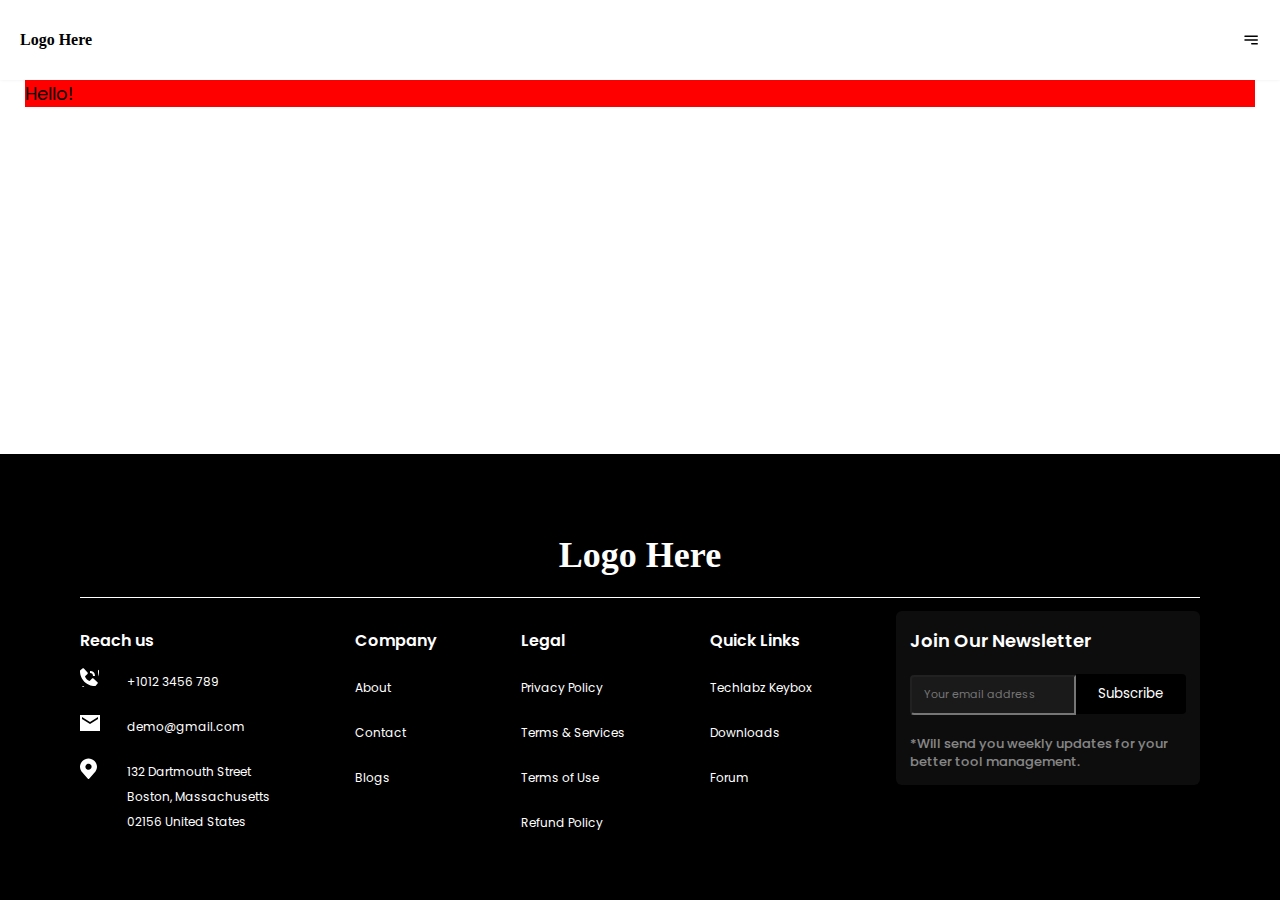
==== index.html @ 082ddc2a "Updates" ====
<!doctype html><html lang="en"><head><meta charset="utf-8"/><link rel="icon" href="./favicon.ico"/><meta name="viewport" content="width=device-width,initial-scale=1"/><meta name="theme-color" content="#000000"/><meta name="description" content="Web site created using create-react-app"/><link rel="apple-touch-icon" href="./logo192.png"/><link rel="preconnect" href="https://fonts.googleapis.com"><link rel="preconnect" href="https://fonts.gstatic.com" crossorigin><link href="https://fonts.googleapis.com/css2?family=Poppins:wght@400;500;600;700&display=swap" rel="stylesheet"><link rel="preconnect" href="https://fonts.googleapis.com"><link rel="preconnect" href="https://fonts.gstatic.com" crossorigin><link href="https://fonts.googleapis.com/css2?family=Roboto:wght@400;700&display=swap" rel="stylesheet"><link rel="manifest" href="./manifest.json"/><title>React App</title><link href="./static/css/main.446582e8.chunk.css" rel="stylesheet"></head><body><noscript>You need to enable JavaScript to run this app.</noscript><div id="root"></div><script>!function(e){function t(t){for(var n,a,p=t[0],c=t[1],i=t[2],f=0,s=[];f<p.length;f++)a=p[f],Object.prototype.hasOwnProperty.call(o,a)&&o[a]&&s.push(o[a][0]),o[a]=0;for(n in c)Object.prototype.hasOwnProperty.call(c,n)&&(e[n]=c[n]);for(l&&l(t);s.length;)s.shift()();return u.push.apply(u,i||[]),r()}function r(){for(var e,t=0;t<u.length;t++){for(var r=u[t],n=!0,p=1;p<r.length;p++){var c=r[p];0!==o[c]&&(n=!1)}n&&(u.splice(t--,1),e=a(a.s=r[0]))}return e}var n={},o={1:0},u=[];function a(t){if(n[t])return n[t].exports;var r=n[t]={i:t,l:!1,exports:{}};return e[t].call(r.exports,r,r.exports,a),r.l=!0,r.exports}a.m=e,a.c=n,a.d=function(e,t,r){a.o(e,t)||Object.defineProperty(e,t,{enumerable:!0,get:r})},a.r=function(e){"undefined"!=typeof Symbol&&Symbol.toStringTag&&Object.defineProperty(e,Symbol.toStringTag,{value:"Module"}),Object.defineProperty(e,"__esModule",{value:!0})},a.t=function(e,t){if(1&t&&(e=a(e)),8&t)return e;if(4&t&&"object"==typeof e&&e&&e.__esModule)return e;var r=Object.create(null);if(a.r(r),Object.defineProperty(r,"default",{enumerable:!0,value:e}),2&t&&"string"!=typeof e)for(var n in e)a.d(r,n,function(t){return e[t]}.bind(null,n));return r},a.n=function(e){var t=e&&e.__esModule?function(){return e.default}:function(){return e};return a.d(t,"a",t),t},a.o=function(e,t){return Object.prototype.hasOwnProperty.call(e,t)},a.p="./";var p=this["webpackJsonpreact-typescript-starter-pack"]=this["webpackJsonpreact-typescript-starter-pack"]||[],c=p.push.bind(p);p.push=t,p=p.slice();for(var i=0;i<p.length;i++)t(p[i]);var l=c;r()}([])</script><script src="./static/js/2.f386b39d.chunk.js"></script><script src="./static/js/main.7d956484.chunk.js"></script></body></html>
---- static/css/main.446582e8.chunk.css ----
*{box-sizing:border-box}body,button,h1,h2,h3,h4,li,p,ul{margin:0;padding:0}a{text-decoration:none}li{list-style:none}button{cursor:pointer;border:none;background:none}*{font-family:"Poppins"}.container{margin:0 25px;background-color:red;font-size:18px}a{color:#fff}.footer{display:-webkit-flex;display:flex;-webkit-flex-direction:column;flex-direction:column;grid-gap:30px;gap:30px;position:fixed;bottom:0;width:100%;padding:20px 20px 35px;background-color:#000}@media (min-width:768px){.footer{padding:80px 80px 66px}}@media (min-width:768px){.footer__desktop{display:-webkit-flex;display:flex;-webkit-justify-content:space-between;justify-content:space-between}}.footer__icon{display:inline-block;height:19px;width:19px;transition:-webkit-transform .3s ease-in-out;transition:transform .3s ease-in-out;transition:transform .3s ease-in-out,-webkit-transform .3s ease-in-out}.footer__icon:hover{-webkit-transform:scale(1.1);transform:scale(1.1)}.footer__icon-phone{background-image:url(../../static/media/phone.672413e9.svg)}.footer__icon-mail{height:16px;width:20px;background-image:url(../../static/media/mail.46c9c210.svg)}.footer__icon-geo{height:21px;width:16.5px;background-image:url(../../static/media/location.5920d232.svg)}.footer__logo{font-family:"Inter";font-weight:800;font-size:36px;line-height:43px}.footer__logo__conatainer{padding:0 70px 20px;text-align:center;border-bottom:1px solid #fff}.footer__link{font-family:"Poppins";font-weight:400;font-size:12px;line-height:18px;border-bottom:1px solid transparent;transition:border-bottom .3s ease-in-out}.footer__link:hover{border-bottom:1px solid #fff}.footer__group{display:-webkit-flex;display:flex;-webkit-flex-direction:column;flex-direction:column;grid-gap:20px;gap:20px}.footer__group__container{display:-webkit-flex;display:flex;-webkit-justify-content:space-between;justify-content:space-between;margin-bottom:30px}.footer__group__container:last-of-type{margin-bottom:40px}@media (min-width:768px){.footer__group__container{display:contents}}.footer__group__heading{font-family:"Poppins";font-weight:600;font-size:16px;line-height:26px;color:#fff}.footer__form{display:-webkit-flex;display:flex;-webkit-flex-direction:column;flex-direction:column;-webkit-justify-content:flex-start;justify-content:flex-start;max-width:304px;grid-gap:20px;gap:20px;background-color:#0d0d0d;border-radius:6px;padding:17px 14px 14px}@media (min-width:768px){.footer__form{height:-webkit-fit-content;height:-moz-fit-content;height:fit-content;margin-top:-17px}}.reach-us{display:-webkit-flex;display:flex;-webkit-flex-direction:column;flex-direction:column;grid-gap:14px;gap:14px}@media (min-width:768px){.reach-us__desktop{display:-webkit-flex;display:flex;-webkit-flex-direction:row;flex-direction:row;grid-gap:28px;gap:28px}}.form__heading{font-weight:600;font-size:18px;line-height:26px;color:#fff}.form__input{height:40px;width:60%;padding:12px;font-family:"Poppins";font-weight:400;font-size:11px;line-height:16px;border-radius:4px 0 0 4px;color:#fff;background-color:#1a1a1a}.form__btn{height:40px;width:40%;padding:10px 20px;color:#fff;text-align:center;background-color:#000;border-radius:0 4px 4px 0;transition:all .2s ease-in-out}.form__btn:focus{-webkit-transform:scale(1.04);transform:scale(1.04);border-radius:3px}.form__text{font-weight:500;font-size:13px;line-height:18px;color:#fff;opacity:.5}.header__logo{font-family:"Inter";font-weight:800;color:#000}.header__container{display:-webkit-flex;display:flex;-webkit-align-items:center;align-items:center;-webkit-justify-content:space-between;justify-content:space-between;height:80px;width:100%;padding:28px 20px;box-shadow:0 -2px 4px 0 rgba(0,0,0,.25098039215686274)}.header__iconLink{width:18px;height:18px;background-image:url(../../static/media/menu.5590051d.svg);background-size:contain;background-position:50%;background-repeat:no-repeat}
/*# sourceMappingURL=main.446582e8.chunk.css.map */
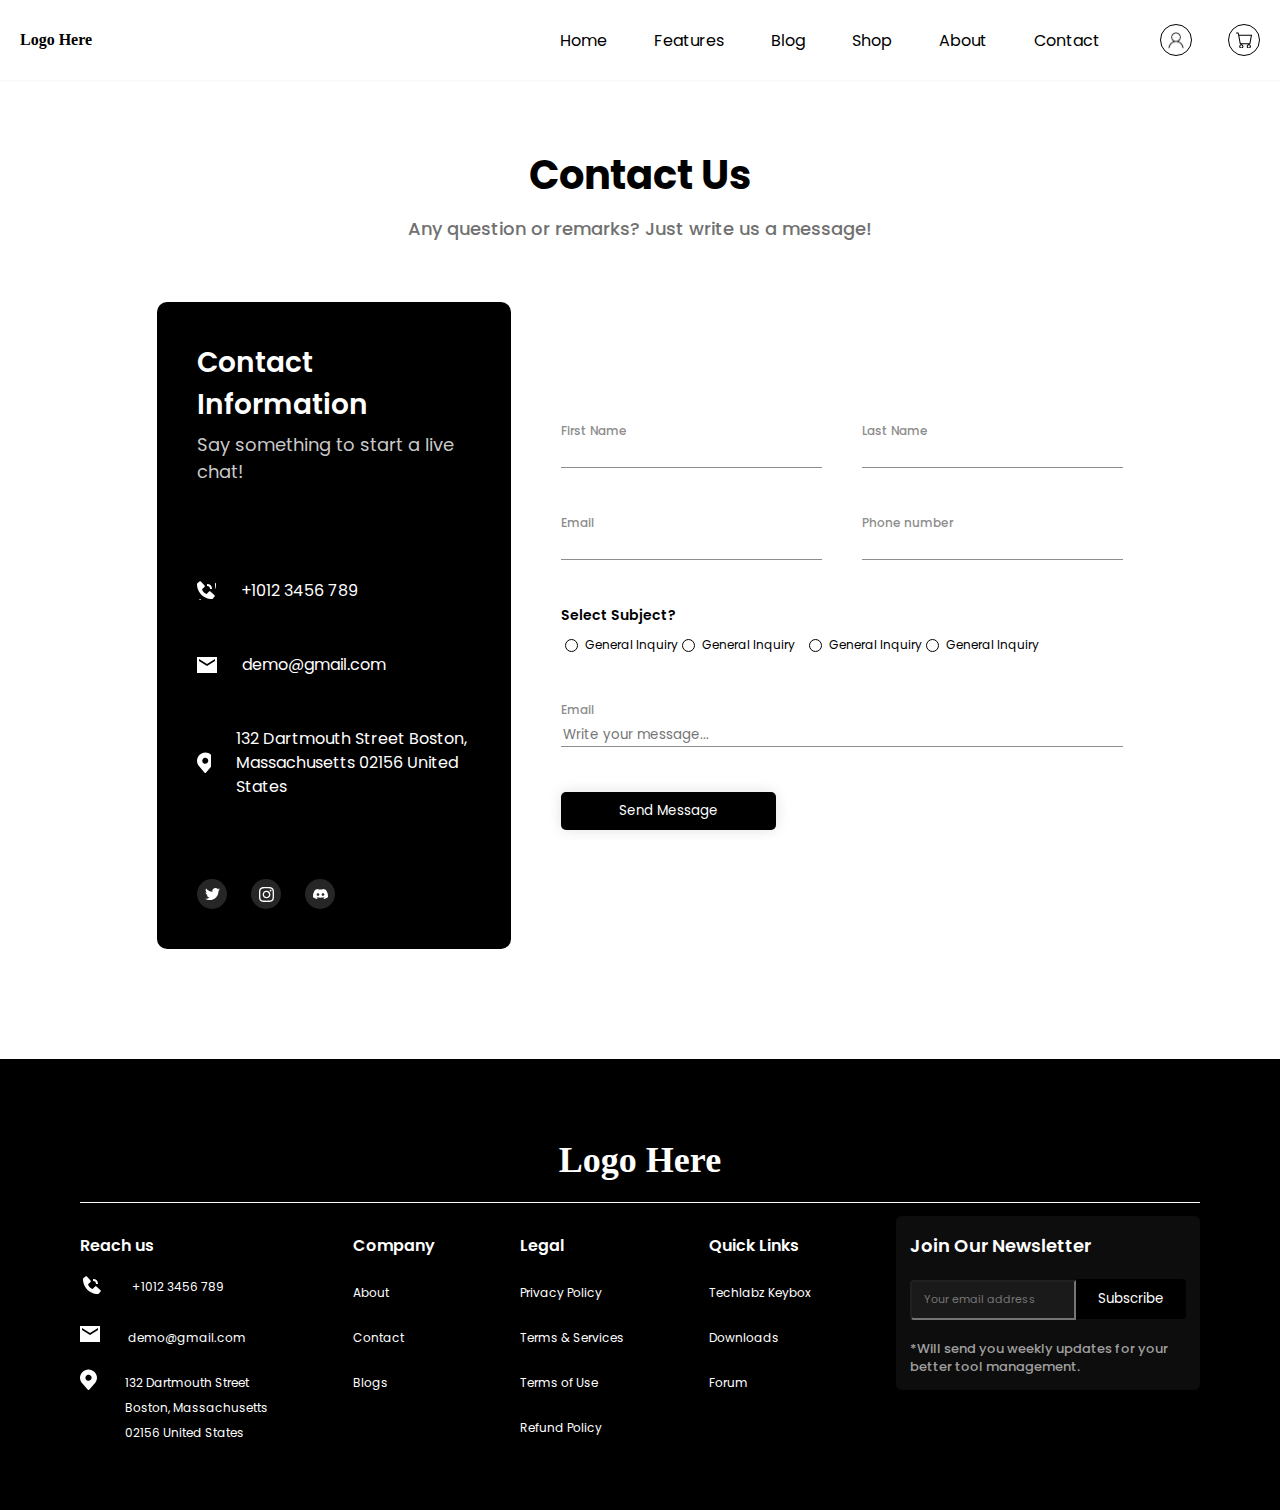
==== commit 48ccb2f3: "Updates" ====
--- a/index.html
+++ b/index.html
@@ -1 +1 @@
-<!doctype html><html lang="en"><head><meta charset="utf-8"/><link rel="icon" href="./favicon.ico"/><meta name="viewport" content="width=device-width,initial-scale=1"/><meta name="theme-color" content="#000000"/><meta name="description" content="Web site created using create-react-app"/><link rel="apple-touch-icon" href="./logo192.png"/><link rel="preconnect" href="https://fonts.googleapis.com"><link rel="preconnect" href="https://fonts.gstatic.com" crossorigin><link href="https://fonts.googleapis.com/css2?family=Poppins:wght@400;500;600;700&display=swap" rel="stylesheet"><link rel="preconnect" href="https://fonts.googleapis.com"><link rel="preconnect" href="https://fonts.gstatic.com" crossorigin><link href="https://fonts.googleapis.com/css2?family=Roboto:wght@400;700&display=swap" rel="stylesheet"><link rel="manifest" href="./manifest.json"/><title>React App</title><link href="./static/css/main.446582e8.chunk.css" rel="stylesheet"></head><body><noscript>You need to enable JavaScript to run this app.</noscript><div id="root"></div><script>!function(e){function t(t){for(var n,a,p=t[0],c=t[1],i=t[2],f=0,s=[];f<p.length;f++)a=p[f],Object.prototype.hasOwnProperty.call(o,a)&&o[a]&&s.push(o[a][0]),o[a]=0;for(n in c)Object.prototype.hasOwnProperty.call(c,n)&&(e[n]=c[n]);for(l&&l(t);s.length;)s.shift()();return u.push.apply(u,i||[]),r()}function r(){for(var e,t=0;t<u.length;t++){for(var r=u[t],n=!0,p=1;p<r.length;p++){var c=r[p];0!==o[c]&&(n=!1)}n&&(u.splice(t--,1),e=a(a.s=r[0]))}return e}var n={},o={1:0},u=[];function a(t){if(n[t])return n[t].exports;var r=n[t]={i:t,l:!1,exports:{}};return e[t].call(r.exports,r,r.exports,a),r.l=!0,r.exports}a.m=e,a.c=n,a.d=function(e,t,r){a.o(e,t)||Object.defineProperty(e,t,{enumerable:!0,get:r})},a.r=function(e){"undefined"!=typeof Symbol&&Symbol.toStringTag&&Object.defineProperty(e,Symbol.toStringTag,{value:"Module"}),Object.defineProperty(e,"__esModule",{value:!0})},a.t=function(e,t){if(1&t&&(e=a(e)),8&t)return e;if(4&t&&"object"==typeof e&&e&&e.__esModule)return e;var r=Object.create(null);if(a.r(r),Object.defineProperty(r,"default",{enumerable:!0,value:e}),2&t&&"string"!=typeof e)for(var n in e)a.d(r,n,function(t){return e[t]}.bind(null,n));return r},a.n=function(e){var t=e&&e.__esModule?function(){return e.default}:function(){return e};return a.d(t,"a",t),t},a.o=function(e,t){return Object.prototype.hasOwnProperty.call(e,t)},a.p="./";var p=this["webpackJsonpreact-typescript-starter-pack"]=this["webpackJsonpreact-typescript-starter-pack"]||[],c=p.push.bind(p);p.push=t,p=p.slice();for(var i=0;i<p.length;i++)t(p[i]);var l=c;r()}([])</script><script src="./static/js/2.f386b39d.chunk.js"></script><script src="./static/js/main.7d956484.chunk.js"></script></body></html>+<!doctype html><html lang="en"><head><meta charset="utf-8"/><link rel="icon" href="./favicon.ico"/><meta name="viewport" content="width=device-width,initial-scale=1"/><meta name="theme-color" content="#000000"/><meta name="description" content="Web site created using create-react-app"/><link rel="apple-touch-icon" href="./logo192.png"/><link rel="preconnect" href="https://fonts.googleapis.com"><link rel="preconnect" href="https://fonts.gstatic.com" crossorigin><link href="https://fonts.googleapis.com/css2?family=Poppins:wght@400;500;600;700&display=swap" rel="stylesheet"><link rel="preconnect" href="https://fonts.googleapis.com"><link rel="preconnect" href="https://fonts.gstatic.com" crossorigin><link href="https://fonts.googleapis.com/css2?family=Roboto:wght@400;700&display=swap" rel="stylesheet"><link rel="manifest" href="./manifest.json"/><title>Logo Here</title><link href="./static/css/main.ab116002.chunk.css" rel="stylesheet"></head><body><div id="root"></div><script>!function(e){function t(t){for(var n,a,p=t[0],c=t[1],i=t[2],f=0,s=[];f<p.length;f++)a=p[f],Object.prototype.hasOwnProperty.call(o,a)&&o[a]&&s.push(o[a][0]),o[a]=0;for(n in c)Object.prototype.hasOwnProperty.call(c,n)&&(e[n]=c[n]);for(l&&l(t);s.length;)s.shift()();return u.push.apply(u,i||[]),r()}function r(){for(var e,t=0;t<u.length;t++){for(var r=u[t],n=!0,p=1;p<r.length;p++){var c=r[p];0!==o[c]&&(n=!1)}n&&(u.splice(t--,1),e=a(a.s=r[0]))}return e}var n={},o={1:0},u=[];function a(t){if(n[t])return n[t].exports;var r=n[t]={i:t,l:!1,exports:{}};return e[t].call(r.exports,r,r.exports,a),r.l=!0,r.exports}a.m=e,a.c=n,a.d=function(e,t,r){a.o(e,t)||Object.defineProperty(e,t,{enumerable:!0,get:r})},a.r=function(e){"undefined"!=typeof Symbol&&Symbol.toStringTag&&Object.defineProperty(e,Symbol.toStringTag,{value:"Module"}),Object.defineProperty(e,"__esModule",{value:!0})},a.t=function(e,t){if(1&t&&(e=a(e)),8&t)return e;if(4&t&&"object"==typeof e&&e&&e.__esModule)return e;var r=Object.create(null);if(a.r(r),Object.defineProperty(r,"default",{enumerable:!0,value:e}),2&t&&"string"!=typeof e)for(var n in e)a.d(r,n,function(t){return e[t]}.bind(null,n));return r},a.n=function(e){var t=e&&e.__esModule?function(){return e.default}:function(){return e};return a.d(t,"a",t),t},a.o=function(e,t){return Object.prototype.hasOwnProperty.call(e,t)},a.p="./";var p=this["webpackJsonpreact-typescript-starter-pack"]=this["webpackJsonpreact-typescript-starter-pack"]||[],c=p.push.bind(p);p.push=t,p=p.slice();for(var i=0;i<p.length;i++)t(p[i]);var l=c;r()}([])</script><script src="./static/js/2.5da0c4cf.chunk.js"></script><script src="./static/js/main.4636bb78.chunk.js"></script></body></html>--- a/static/css/main.ab116002.chunk.css
+++ b/static/css/main.ab116002.chunk.css
@@ -0,0 +1,2 @@
+*{box-sizing:border-box}body,button,h1,h2,h3,h4,li,p,ul{margin:0;padding:0}a{text-decoration:none}li{list-style:none}button{cursor:pointer;border:none;background:none}*{font-family:"Poppins"}.container{margin:0 25px}a{color:#fff}.burger-menu{height:100vh;padding:23px;position:fixed;top:0;left:0;right:0;background-color:#000;-webkit-transform:translateX(100%);transform:translateX(100%);transition:-webkit-transform .3s;transition:transform .3s;transition:transform .3s,-webkit-transform .3s}.burger-menu--open{-webkit-transform:translateX(0);transform:translateX(0)}.burger-menu__header__container{-webkit-justify-content:space-between;justify-content:space-between;height:80px;width:100%;padding:5px 0}.burger-menu__footer__container,.burger-menu__header__container{display:-webkit-flex;display:flex;-webkit-align-items:center;align-items:center}.burger-menu__footer__container{position:fixed;bottom:0;left:0;right:0;height:30px;-webkit-justify-content:center;justify-content:center;grid-gap:30px;gap:30px;margin-bottom:30px}.burger-menu__logo{font-family:"Inter";font-weight:800}.burger-menu__iconLink{width:24px;height:24px;background-image:url(../../static/media/cross.37436e97.svg);background-size:contain;background-position:50%;background-repeat:no-repeat}.burger-menu__circe__link{display:-webkit-flex;display:flex;-webkit-align-items:center;align-items:center;-webkit-justify-content:center;justify-content:center;width:31px;height:31px;border:1px solid #fff;border-radius:50%}.burger-menu__profile__inner{width:15px;height:19px;background-image:url(../../static/media/profile.501c8693.svg)}.burger-menu__cart__inner{width:16px;height:16px;background-image:url(../../static/media/cart.5db07e9c.svg)}.list{display:-webkit-flex;display:flex;-webkit-flex-direction:column;flex-direction:column;-webkit-align-items:flex-start;align-items:flex-start;-webkit-justify-content:center;justify-content:center;grid-gap:30px;gap:30px;list-style-type:none;margin:0 0 60px 3px}.list__link{font-weight:400;text-decoration:none;font-family:"Roboto";transition:font-weight .3s}.list__link:active{font-weight:700}.contactUsForm__container{display:-webkit-flex;display:flex;-webkit-flex-direction:column;flex-direction:column;-webkit-align-items:center;align-items:center;-webkit-justify-content:flex-start;justify-content:flex-start;grid-gap:30px;gap:30px;width:100%;height:1000px;padding:5px;background-color:#fff;border-radius:5px}@media (min-width:768px){.contactUsForm__container{-webkit-flex-direction:row;flex-direction:row;-webkit-justify-content:flex-start;justify-content:flex-start;grid-gap:50px;gap:50px;height:667px;width:100%;padding:10px;border-radius:10px}}@media (min-width:768px){.contactUsForm__link{font-size:16px;font-weight:400;line-height:24px}}.contactUsForm__icon__link{display:-webkit-flex;display:flex;-webkit-align-items:center;align-items:center;-webkit-justify-content:center;justify-content:center;height:24px;width:24px}.contactUsForm__icon__link--phone{height:19px;width:19px;background-image:url(../../static/media/phone.672413e9.svg)}.contactUsForm__icon__link--mail{width:20px;height:16px;background-image:url(../../static/media/mail.46c9c210.svg)}.contactUsForm__icon__link--location{width:16.5px;height:21px;background-image:url(../../static/media/location.5920d232.svg)}.contactUsForm__info{display:-webkit-flex;display:flex;-webkit-flex-direction:column;flex-direction:column;-webkit-align-items:center;align-items:center;-webkit-justify-content:space-between;justify-content:space-between;width:100%;max-width:490px;height:45%;padding:15px 20px 25px;background-color:#000;border-radius:5px}@media (min-width:768px){.contactUsForm__info{-webkit-justify-content:space-between;justify-content:space-between;-webkit-align-items:flex-start;align-items:flex-start;min-width:280px;height:100%;padding:40px;border-radius:10px}}.contactUsForm__info__heading{font-weight:600;color:#fff;font-size:20px;line-height:30px;margin-bottom:5px}@media (min-width:768px){.contactUsForm__info__heading{font-size:28px;font-weight:600;line-height:42px}}.contactUsForm__info__text{font-weight:300;font-size:11px;line-height:16px;color:#c9c9c9;margin-bottom:13px}@media (min-width:768px){.contactUsForm__info__text{font-size:18px;font-weight:400;line-height:27px}}.contactUsForm__info__list{display:-webkit-flex;display:flex;-webkit-flex-direction:column;flex-direction:column;-webkit-align-items:center;align-items:center;-webkit-justify-content:center;justify-content:center;grid-gap:15px;gap:15px;margin-bottom:60px}@media (min-width:768px){.contactUsForm__info__list{-webkit-align-items:flex-start;align-items:flex-start;grid-gap:50px;gap:50px;margin-bottom:0}}.contactUsForm__info__list__item{display:-webkit-flex;display:flex;-webkit-flex-direction:column;flex-direction:column;-webkit-align-items:center;align-items:center;-webkit-justify-content:center;justify-content:center;grid-gap:10px;gap:10px}@media (min-width:768px){.contactUsForm__info__list__item{-webkit-flex-direction:row;flex-direction:row;grid-gap:25px;gap:25px}}.contactUsForm__info__icons__container{grid-gap:24px;gap:24px}.contactUsForm__info__icon,.contactUsForm__info__icons__container{display:-webkit-flex;display:flex;-webkit-align-items:center;align-items:center;-webkit-justify-content:center;justify-content:center}.contactUsForm__info__icon{height:30px;width:30px;border-radius:50%;background-color:#262626;transition:background-color .3s ease-in-out}.contactUsForm__info__icon:hover{background-color:#fff}.contactUsForm__info__icon:hover .contactUsForm__info__icon--twitter{background-image:url(../../static/media/TwitterBlack.3c4de707.svg)}.contactUsForm__info__icon:hover .contactUsForm__info__icon--instagram{background-image:url(../../static/media/InstagramBlack.cfecfbbf.svg)}.contactUsForm__info__icon:hover .contactUsForm__info__icon--discord{background-image:url(../../static/media/DiscordBlack.a739ebbd.svg)}.contactUsForm__info__icon--twitter{height:12px;width:15px;transition:background-image .3s ease-in-out;background-image:url(../../static/media/Twitter.172563d0.svg)}.contactUsForm__info__icon--instagram{width:15px;height:15px;transition:background-image .3s ease-in-out;background-image:url(../../static/media/Instagram.74cc826b.svg)}.contactUsForm__info__icon--discord{width:15px;height:10px;transition:background-image .3s ease-in-out;background-image:url(../../static/media/Discord.4cbbae80.svg)}.contactUsForm__form{display:-webkit-flex;display:flex;-webkit-flex-direction:column;flex-direction:column;-webkit-justify-content:flex-start;justify-content:flex-start;grid-gap:25px;gap:25px;width:100%}@media (min-width:768px){.contactUsForm__form{grid-gap:45px;gap:45px}}.contactUsForm__form__button{width:100%;height:38px;background-color:#000;color:#fff;box-shadow:0 0 14px rgba(0,0,0,.12);border-radius:5px}@media (min-width:768px){.contactUsForm__form__button{width:215px}}.contactUsForm__form-group{display:-webkit-flex;display:flex;-webkit-flex-direction:column;flex-direction:column}.contactUsForm__form-group:focus-within label{color:#000}.contactUsForm__form-group__heading{font-weight:500;font-size:12px;line-height:20px;color:#8d8d8d;padding-bottom:4px}.contactUsForm__form-group__input{border:none;border-bottom:1px solid #8d8d8d}.contactUsForm__form-group__input:focus{border-bottom-color:#000;outline:none}.contactUsForm__form__heading{font-weight:600;font-size:14px;line-height:20px;padding-bottom:10px}.contactUsForm__checkbox-group{display:-webkit-flex;display:flex;-webkit-flex-direction:column;flex-direction:column;grid-gap:10px;gap:10px}@media (min-width:768px){.contactUsForm__checkbox-group{-webkit-flex-direction:row;flex-direction:row}}.contactUsForm__checkbox-group-2{-webkit-justify-content:space-between;justify-content:space-between}.contactUsForm__checkbox-group-2,.contactUsForm__checkbox-item{display:-webkit-flex;display:flex;-webkit-flex-direction:row;flex-direction:row}.contactUsForm__checkbox-item{-webkit-align-items:center;align-items:center;grid-gap:10px;gap:10px}@media (min-width:768px){.contactUsForm__checkbox-item{grid-gap:4px;gap:4px}}.contactUsForm__checkbox-item__title{font-weight:400;font-size:12px;line-height:20px}.contactUsForm__checkbox-item__input{-webkit-appearance:none;appearance:none;border:1px solid #000;border-radius:50%;width:13px;height:13px;outline:none;cursor:pointer}.contactUsForm__checkbox-item__input:checked{background-color:#000}.contactUsForm__form-group-desktop{display:-webkit-flex;display:flex;-webkit-flex-direction:column;flex-direction:column;grid-gap:20px;gap:20px}@media (min-width:768px){.contactUsForm__form-group-desktop{-webkit-flex-direction:row;flex-direction:row;grid-gap:40px;gap:40px}}.contact-us{display:-webkit-flex;display:flex;-webkit-flex-direction:column;flex-direction:column;-webkit-align-items:center;align-items:center;-webkit-justify-content:center;justify-content:center;margin-bottom:50px;margin-top:15px}@media (min-width:768px){.contact-us{padding:50px 122px}}.contact-us__heading{margin-bottom:10px}@media (min-width:768px){.contact-us__heading{font-size:40px;font-weight:700;line-height:60px;letter-spacing:0}}.contact-us__text{text-align:center;font-size:14px;line-height:21px;color:#717171;margin-bottom:20px;padding:0 40px}@media (min-width:768px){.contact-us__text{font-size:18px;font-weight:500;line-height:27px;margin-bottom:50px}}.footer{display:-webkit-flex;display:flex;-webkit-flex-direction:column;flex-direction:column;grid-gap:30px;gap:30px;padding:20px 20px 35px;background-color:#000}@media (min-width:768px){.footer{padding:80px 80px 66px}}@media (min-width:768px){.footer__desktop{display:-webkit-flex;display:flex;-webkit-justify-content:space-between;justify-content:space-between}}.footer__icon{display:inline-block;transition:-webkit-transform .3s ease-in-out;transition:transform .3s ease-in-out;transition:transform .3s ease-in-out,-webkit-transform .3s ease-in-out}.footer__icon:hover{-webkit-transform:scale(1.1);transform:scale(1.1)}.footer__icon-phone{height:24px;width:24px;background-image:url(../../static/media/phone.672413e9.svg);background-position:50%;background-repeat:no-repeat}.footer__icon-mail{height:16px;width:20px;background-image:url(../../static/media/mail.46c9c210.svg)}.footer__icon-geo{height:21px;width:16.5px;background-image:url(../../static/media/location.5920d232.svg)}.footer__logo{font-family:"Inter";font-weight:800;font-size:36px;line-height:43px}.footer__logo__conatainer{padding:0 70px 20px;text-align:center;border-bottom:1px solid #fff}.footer__link{font-family:"Poppins";font-weight:400;font-size:12px;line-height:18px;border-bottom:1px solid transparent;transition:border-bottom .3s ease-in-out}.footer__link:hover{border-bottom:1px solid #fff}.footer__group{display:-webkit-flex;display:flex;-webkit-flex-direction:column;flex-direction:column;grid-gap:20px;gap:20px}.footer__group__container{display:-webkit-flex;display:flex;-webkit-justify-content:space-between;justify-content:space-between;margin-bottom:30px}.footer__group__container:last-of-type{margin-bottom:40px}@media (min-width:768px){.footer__group__container{display:contents}}.footer__group__heading{font-family:"Poppins";font-weight:600;font-size:16px;line-height:26px;color:#fff}.footer__form{display:-webkit-flex;display:flex;-webkit-flex-direction:column;flex-direction:column;-webkit-justify-content:flex-start;justify-content:flex-start;max-width:304px;grid-gap:20px;gap:20px;background-color:#0d0d0d;border-radius:6px;padding:17px 14px 14px}@media (min-width:768px){.footer__form{height:-webkit-fit-content;height:-moz-fit-content;height:fit-content;margin-top:-17px}}.reach-us{display:-webkit-flex;display:flex;-webkit-flex-direction:column;flex-direction:column;grid-gap:14px;gap:14px}@media (min-width:768px){.reach-us__desktop{display:-webkit-flex;display:flex;-webkit-flex-direction:row;flex-direction:row;grid-gap:28px;gap:28px}}.form__heading{font-weight:600;font-size:18px;line-height:26px;color:#fff}.form__input{height:40px;width:60%;padding:12px;font-family:"Poppins";font-weight:400;font-size:11px;line-height:16px;border-radius:4px 0 0 4px;color:#fff;background-color:#1a1a1a}.form__btn{height:40px;width:40%;padding:10px 20px;color:#fff;text-align:center;background-color:#000;border-radius:0 4px 4px 0;transition:all .2s ease-in-out}.form__btn:focus{-webkit-transform:scale(1.04);transform:scale(1.04);border-radius:3px}.form__text{font-weight:500;font-size:13px;line-height:18px;color:#9f9f9f}.header__logo{font-family:"Inter";font-weight:800;color:#000}.header__container{display:-webkit-flex;display:flex;-webkit-align-items:center;align-items:center;-webkit-justify-content:space-between;justify-content:space-between;height:80px;width:100%;padding:28px 20px;box-shadow:0 -2px 4px 0 rgba(0,0,0,.25098039215686274)}.header__iconLink{width:18px;height:18px;background-image:url(../../static/media/menu.5590051d.svg);background-size:contain;background-position:50%;background-repeat:no-repeat}@media (min-width:768px){.header__iconLink{display:none}}.header__icon__link--profile{transition:background-image .3s ease-in-out;width:16px;height:19px;background-image:url(../../static/media/profileBlack.70448a96.svg)}.header__icon__link--cart{transition:background-image .3s ease-in-out;width:16px;height:16px;background-image:url(../../static/media/cartBlack.81c8898a.svg)}.header__icon__link__container{display:-webkit-flex;display:flex;-webkit-align-items:center;align-items:center;-webkit-justify-content:center;justify-content:center;height:32px;width:32px;border:1px solid #000;border-radius:50%;transition:background-color .3s ease-in-out}.header__icon__link__container:hover{background-color:#000}.header__icon__link__container:hover .header__icon__link--profile{background-image:url(../../static/media/profile.501c8693.svg)}.header__icon__link__container:hover .header__icon__link--cart{background-image:url(../../static/media/cart.5db07e9c.svg)}.header__icon__links__container{display:-webkit-flex;display:flex;grid-gap:36px;gap:36px}.header__link{display:inline-block;color:#000;transition:border-bottom .3s ease-in-out}.header__link:hover{border-bottom:1px solid #000}.header__nav{display:none}@media (min-width:768px){.header__nav{grid-gap:60px;gap:60px}}@media (min-width:768px){.header__nav,.header__nav-ul{display:-webkit-flex;display:flex}.header__nav-ul{grid-gap:47px;gap:47px;-webkit-align-items:center;align-items:center}}
+/*# sourceMappingURL=main.ab116002.chunk.css.map */